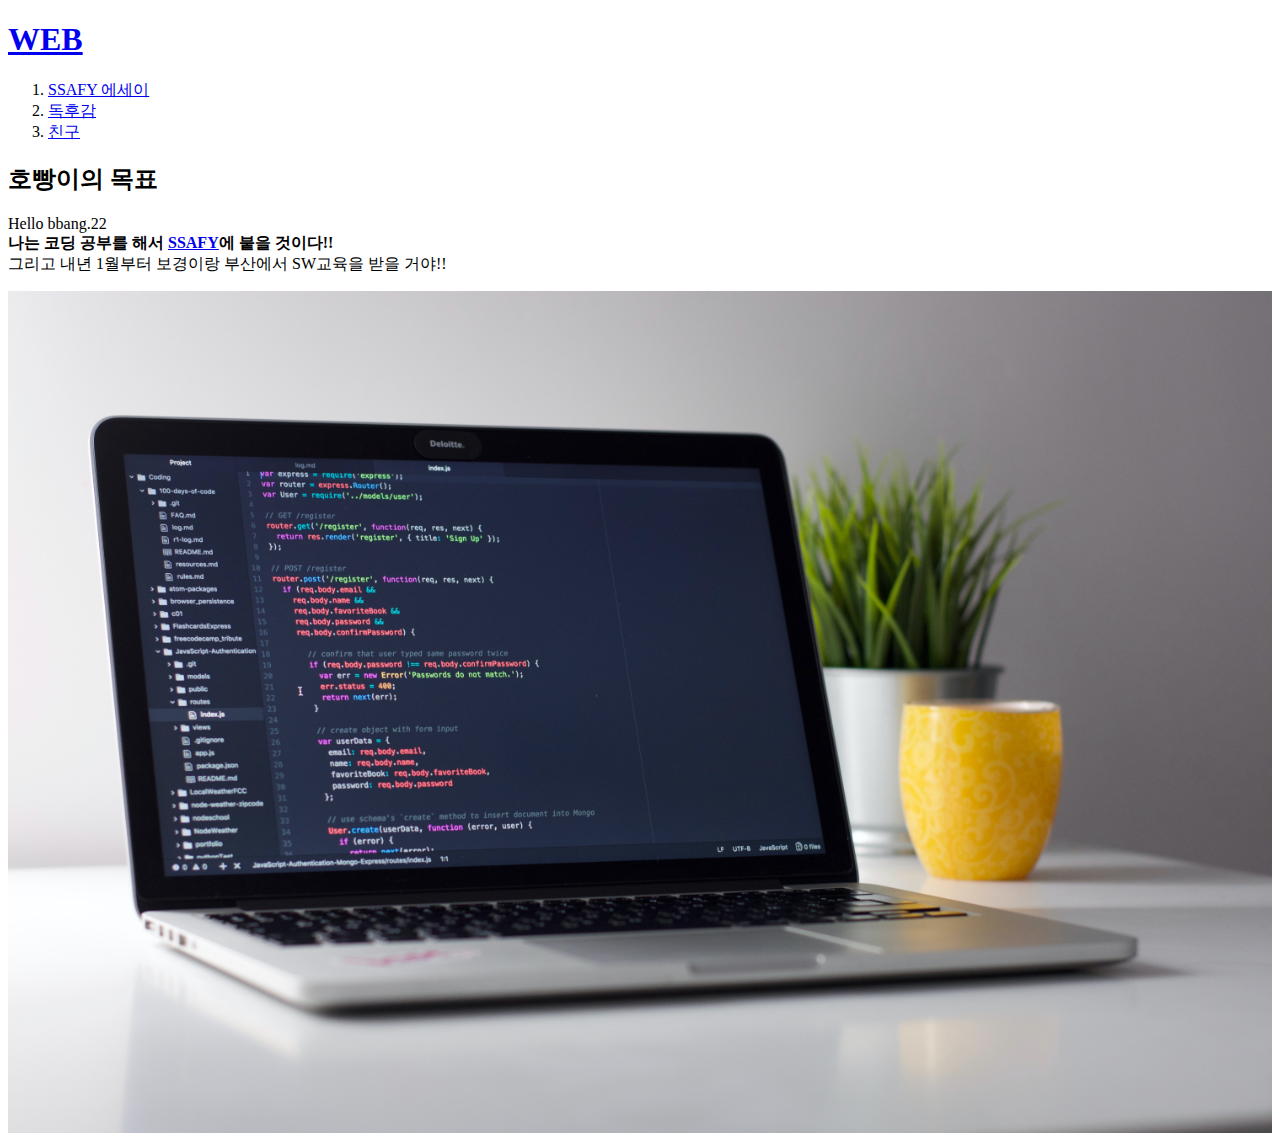
==== index.html @ c4cee95a "수정" ====
<!doctype html>
<html>
<head>
  <title>WEB1 - Welcome</title>
  <meta charset="utf-8">
</head>
<body>
  <h1><a href="index.html">WEB</a></h1>
 <ol>
   <li><a href="1.html">SSAFY 에세이</a></li>
   <li><a href="2.html">독후감</a></li>
   <li><a href="3.html">친구</a></li>
 </ol>
 <h2>호빵이의 목표</h2>
 <p>Hello bbang.22<br><strong>나는 코딩 공부를 해서 <u><a href="https://www.ssafy.com/ksp/jsp/swp/swpMain.jsp" target="_blank" title="html5 specification">SSAFY</a></u>에 붙을 것이다!!</strong>
   <br>그리고 내년 1월부터 보경이랑 부산에서 SW교육을 받을 거야!!</p><img src="coding.jpg" width="100%">
</body>
</html>
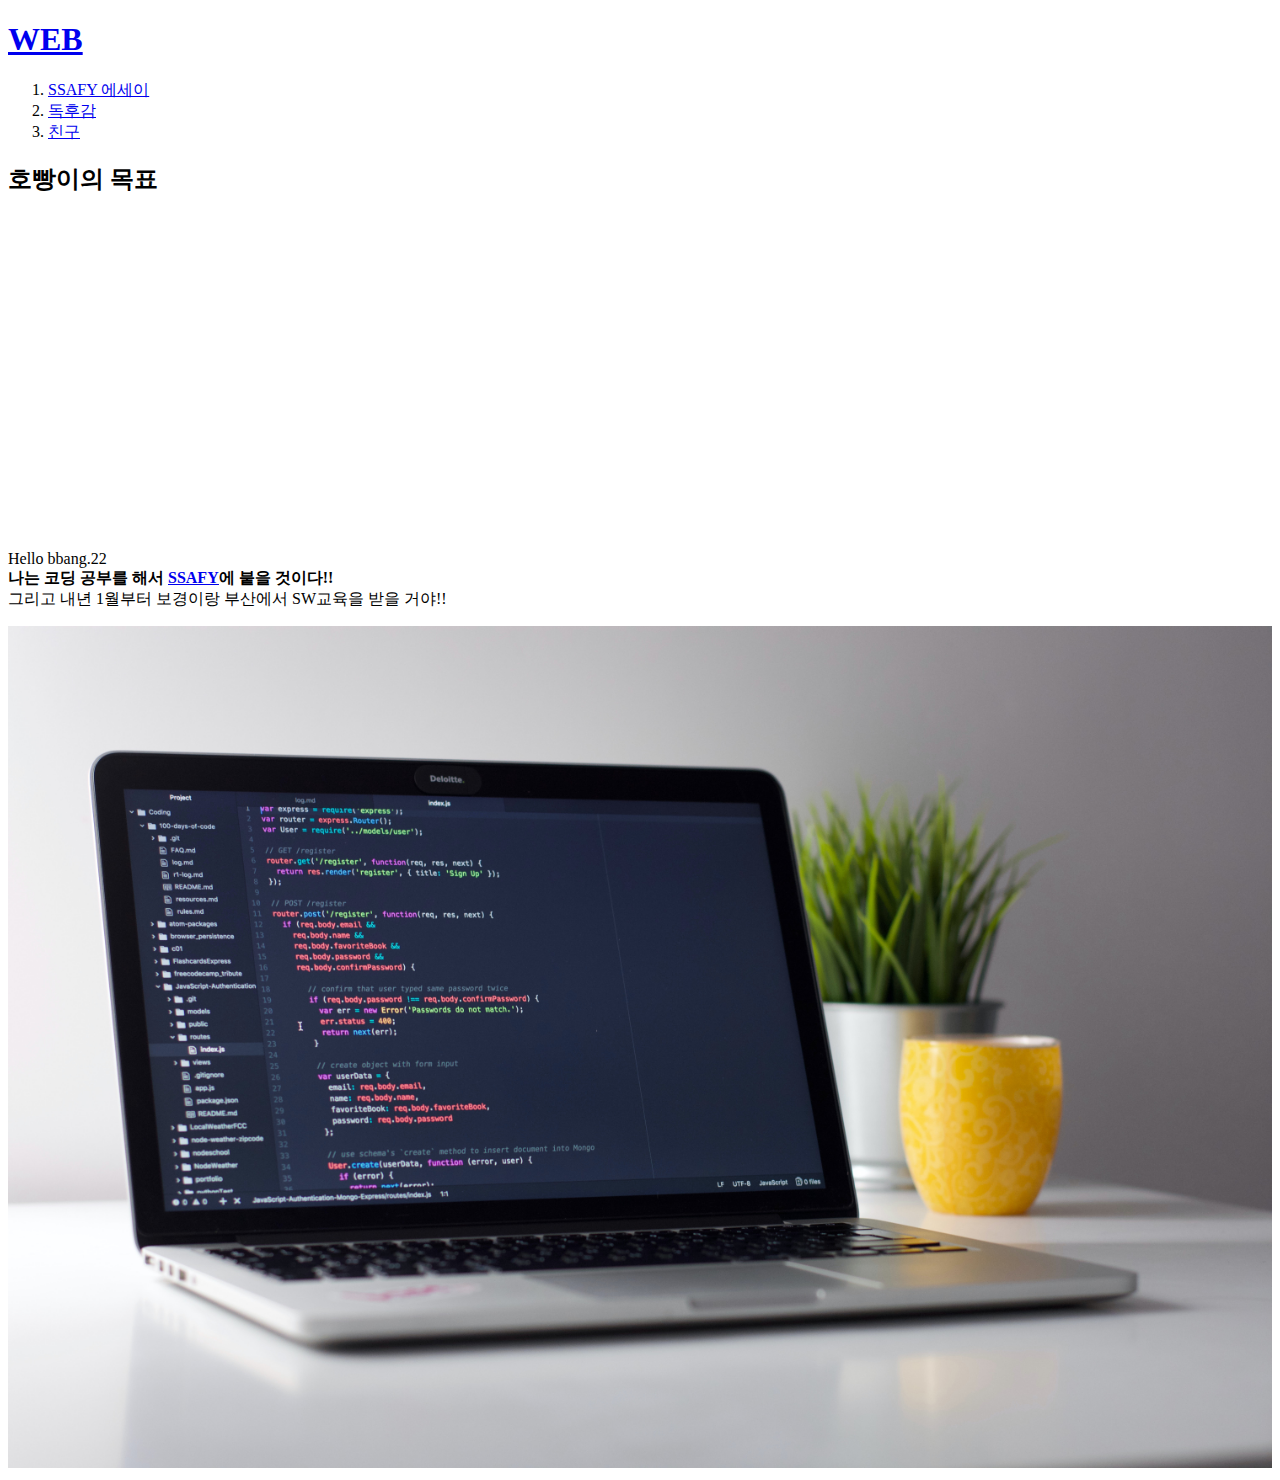
==== commit ebdd4464: "댓글 추가" ====
--- a/index.html
+++ b/index.html
@@ -12,6 +12,8 @@
    <li><a href="3.html">친구</a></li>
  </ol>
  <h2>호빵이의 목표</h2>
+ <p><iframe width="560" height="315" src="https://www.youtube.com/embed/7T7r_oSp0SE" title="YouTube video player" frameborder="0" allow="accelerometer; autoplay; clipboard-write; encrypted-media; gyroscope; picture-in-picture" allowfullscreen></iframe>
+ </p>
  <p>Hello bbang.22<br><strong>나는 코딩 공부를 해서 <u><a href="https://www.ssafy.com/ksp/jsp/swp/swpMain.jsp" target="_blank" title="html5 specification">SSAFY</a></u>에 붙을 것이다!!</strong>
    <br>그리고 내년 1월부터 보경이랑 부산에서 SW교육을 받을 거야!!</p><img src="coding.jpg" width="100%">
 </body>
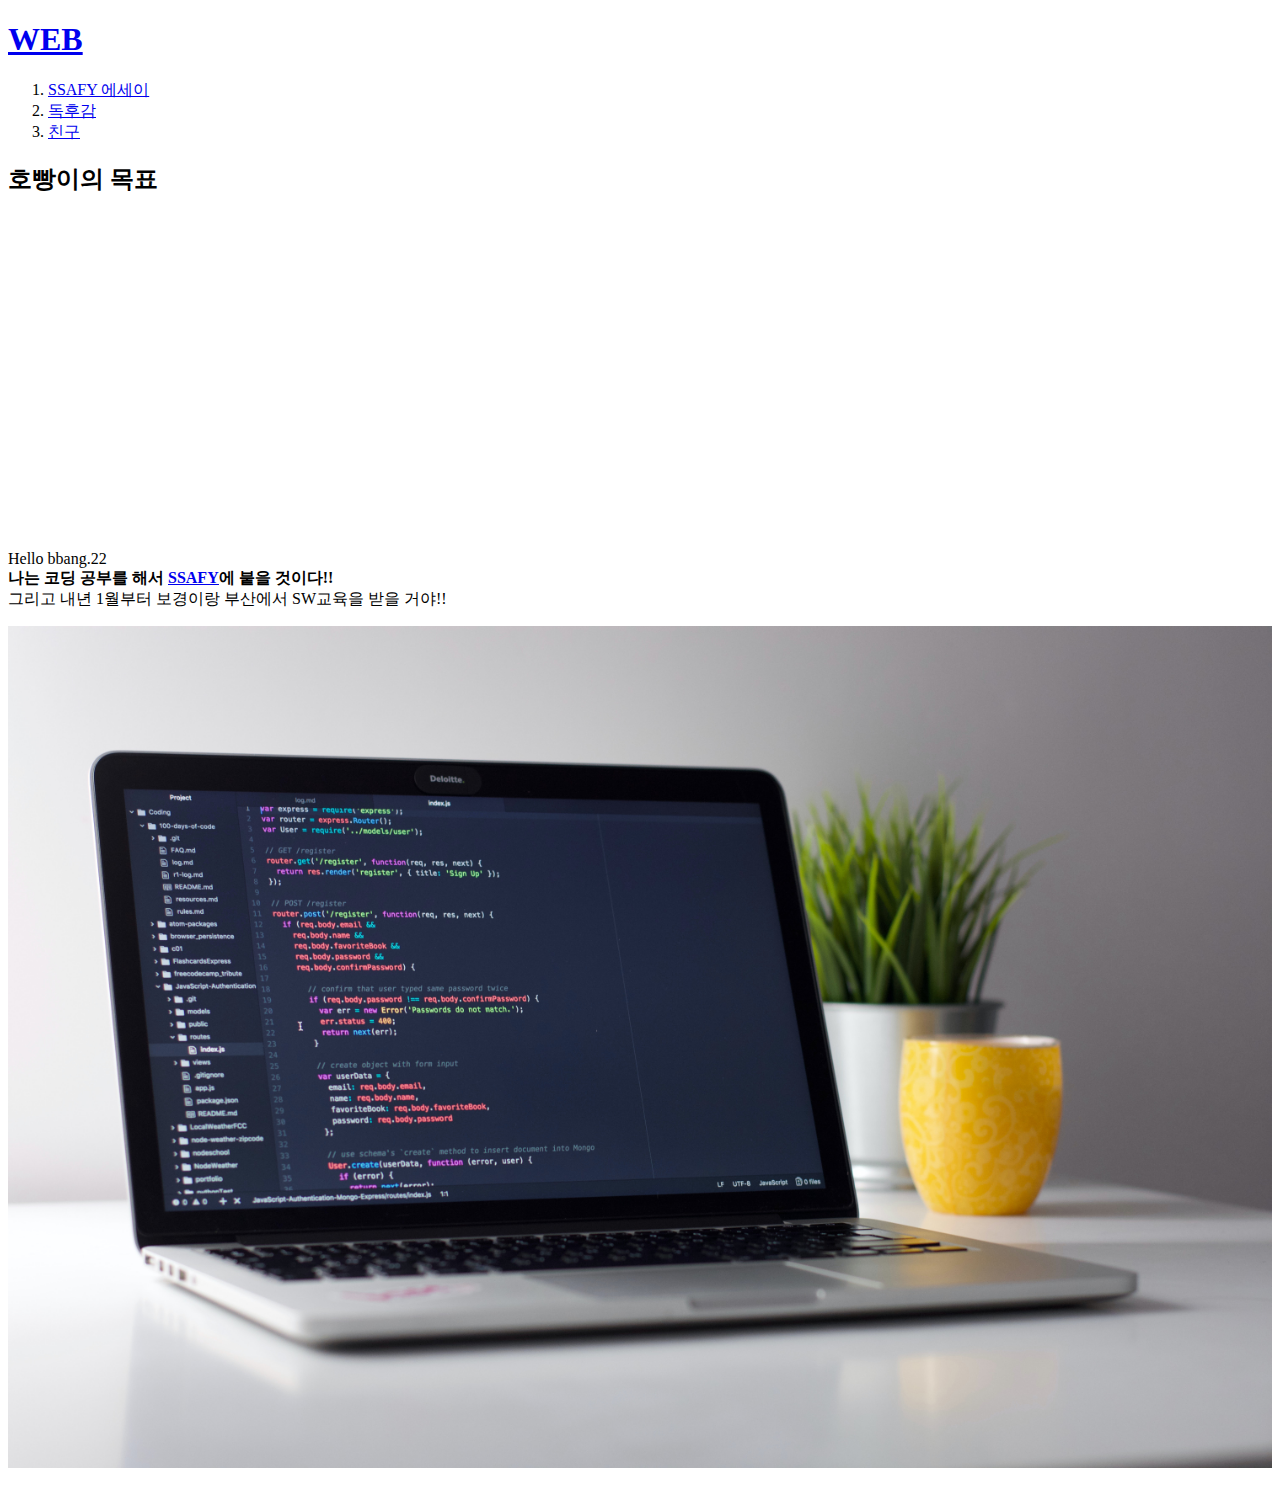
==== commit 0471a395: "채팅추가!" ====
--- a/index.html
+++ b/index.html
@@ -16,5 +16,18 @@
  </p>
  <p>Hello bbang.22<br><strong>나는 코딩 공부를 해서 <u><a href="https://www.ssafy.com/ksp/jsp/swp/swpMain.jsp" target="_blank" title="html5 specification">SSAFY</a></u>에 붙을 것이다!!</strong>
    <br>그리고 내년 1월부터 보경이랑 부산에서 SW교육을 받을 거야!!</p><img src="coding.jpg" width="100%">
+   <p><!--Start of Tawk.to Script-->
+<script type="text/javascript">
+var Tawk_API=Tawk_API||{}, Tawk_LoadStart=new Date();
+(function(){
+var s1=document.createElement("script"),s0=document.getElementsByTagName("script")[0];
+s1.async=true;
+s1.src='https://embed.tawk.to/63519e0fdaff0e1306d317b8/1gfrd2rh3';
+s1.charset='UTF-8';
+s1.setAttribute('crossorigin','*');
+s0.parentNode.insertBefore(s1,s0);
+})();
+</script>
+<!--End of Tawk.to Script--></p>
 </body>
 </html>
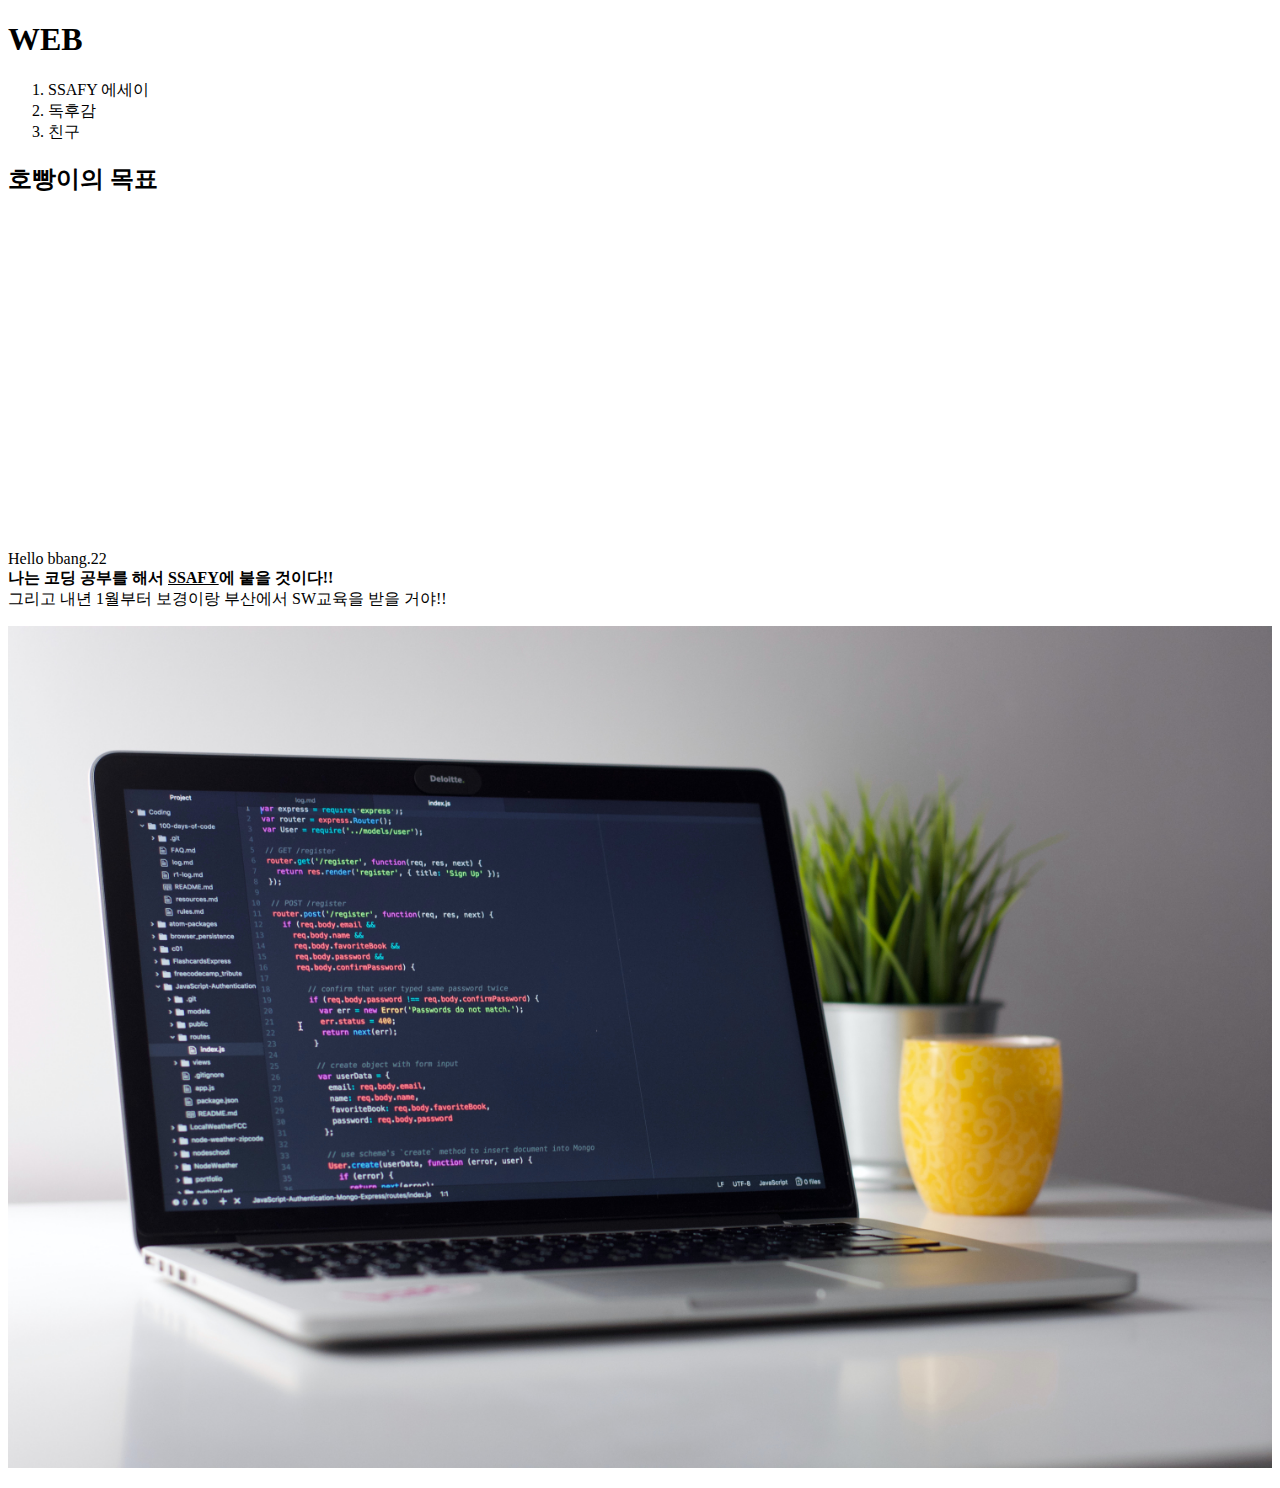
==== commit b3885fc5: "CSS 1" ====
--- a/index.html
+++ b/index.html
@@ -1,16 +1,39 @@
 <!doctype html>
 <html>
 <head>
+  <!-- Google tag (gtag.js) -->
+<script async src="https://www.googletagmanager.com/gtag/js?id=UA-246562397-1"></script>
+<script>
+  window.dataLayer = window.dataLayer || [];
+  function gtag(){dataLayer.push(arguments);}
+  gtag('js', new Date());
+
+  gtag('config', 'UA-246562397-1');
+</script>
   <title>WEB1 - Welcome</title>
   <meta charset="utf-8">
+  <style>
+    a {
+      color:black;
+      text-decoration: none;
+    }
+  </style>
 </head>
 <body>
   <h1><a href="index.html">WEB</a></h1>
+  <ol>
+   <li><a href="1.html">SSAFY 에세이</a></li>
+   <li><a href="2.html">독후감</a></li>
+   <li><a href="3.html">친구</a></li>
+  </ol>
+ <!--
+  <h1><a href="index.html"><font color="red">WEB</font></a></h1>
  <ol>
    <li><a href="1.html">SSAFY 에세이</a></li>
    <li><a href="2.html">독후감</a></li>
    <li><a href="3.html">친구</a></li>
  </ol>
+-->
  <h2>호빵이의 목표</h2>
  <p><iframe width="560" height="315" src="https://www.youtube.com/embed/7T7r_oSp0SE" title="YouTube video player" frameborder="0" allow="accelerometer; autoplay; clipboard-write; encrypted-media; gyroscope; picture-in-picture" allowfullscreen></iframe>
  </p>
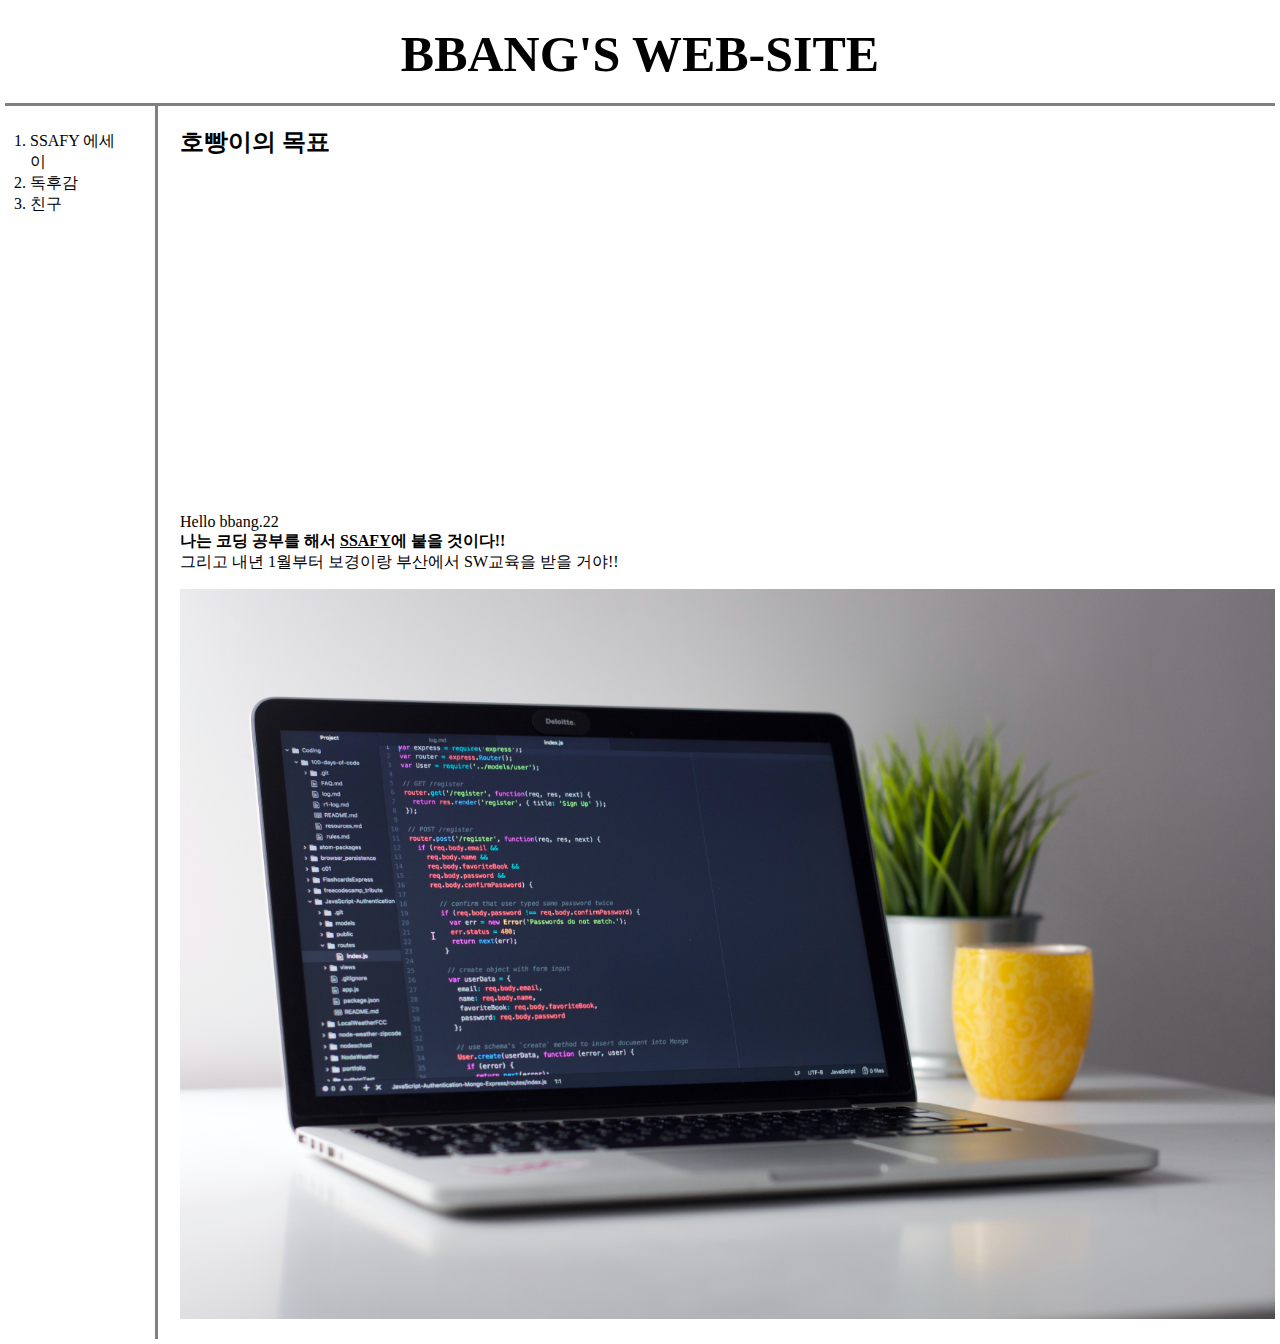
==== commit 17794bc8: "CSS - div 추가" ====
--- a/index.html
+++ b/index.html
@@ -13,19 +13,40 @@
   <title>WEB1 - Welcome</title>
   <meta charset="utf-8">
   <style>
+  #grid {
+    display: grid;
+    grid-template-columns: 175px 1fr;
+  }
+  #grid ol {
+    border-right: 3px solid gray;
+    width: 100px;
+    margin: 0;
+    padding: 25px;
+  }
+  body {
+    margin: 5px;
+  }
     a {
       color:black;
       text-decoration: none;
     }
+    h1 {
+      font-size: 50px;
+      text-align: center;
+      border-bottom: 3px solid gray;
+      margin: 0;
+      padding: 20px;
+    }
   </style>
 </head>
 <body>
-  <h1><a href="index.html">WEB</a></h1>
-  <ol>
-   <li><a href="1.html">SSAFY 에세이</a></li>
-   <li><a href="2.html">독후감</a></li>
-   <li><a href="3.html">친구</a></li>
-  </ol>
+  <h1><a href="index.html">BBANG'S WEB-SITE</a></h1>
+ <div id="grid">
+   <ol>
+    <li><a href="1.html">SSAFY 에세이</a></li>
+    <li><a href="2.html">독후감</a></li>
+    <li><a href="3.html">친구</a></li>
+   </ol>
  <!--
   <h1><a href="index.html"><font color="red">WEB</font></a></h1>
  <ol>
@@ -34,23 +55,26 @@
    <li><a href="3.html">친구</a></li>
  </ol>
 -->
- <h2>호빵이의 목표</h2>
- <p><iframe width="560" height="315" src="https://www.youtube.com/embed/7T7r_oSp0SE" title="YouTube video player" frameborder="0" allow="accelerometer; autoplay; clipboard-write; encrypted-media; gyroscope; picture-in-picture" allowfullscreen></iframe>
+ <div>
+   <h2>호빵이의 목표</h2>
+   <p><iframe width="560" height="315" src="https://www.youtube.com/embed/7T7r_oSp0SE" title="YouTube video player" frameborder="0" allow="accelerometer; autoplay; clipboard-write; encrypted-media; gyroscope; picture-in-picture" allowfullscreen></iframe>
  </p>
- <p>Hello bbang.22<br><strong>나는 코딩 공부를 해서 <u><a href="https://www.ssafy.com/ksp/jsp/swp/swpMain.jsp" target="_blank" title="html5 specification">SSAFY</a></u>에 붙을 것이다!!</strong>
+   <p>Hello bbang.22<br><strong>나는 코딩 공부를 해서 <u><a href="https://www.ssafy.com/ksp/jsp/swp/swpMain.jsp" target="_blank" title="html5 specification">SSAFY</a></u>에 붙을 것이다!!</strong>
    <br>그리고 내년 1월부터 보경이랑 부산에서 SW교육을 받을 거야!!</p><img src="coding.jpg" width="100%">
    <p><!--Start of Tawk.to Script-->
-<script type="text/javascript">
-var Tawk_API=Tawk_API||{}, Tawk_LoadStart=new Date();
-(function(){
-var s1=document.createElement("script"),s0=document.getElementsByTagName("script")[0];
-s1.async=true;
-s1.src='https://embed.tawk.to/63519e0fdaff0e1306d317b8/1gfrd2rh3';
-s1.charset='UTF-8';
-s1.setAttribute('crossorigin','*');
-s0.parentNode.insertBefore(s1,s0);
-})();
-</script>
-<!--End of Tawk.to Script--></p>
+   <script type="text/javascript">
+   var Tawk_API=Tawk_API||{}, Tawk_LoadStart=new Date();
+   (function(){
+   var s1=document.createElement("script"),s0=document.getElementsByTagName("script")[0];
+   s1.async=true;
+   s1.src='https://embed.tawk.to/63519e0fdaff0e1306d317b8/1gfrd2rh3';
+   s1.charset='UTF-8';
+   s1.setAttribute('crossorigin','*');
+   s0.parentNode.insertBefore(s1,s0);
+   })();
+   </script>
+   <!--End of Tawk.to Script--></p>
+ </div>
+</div>
 </body>
 </html>
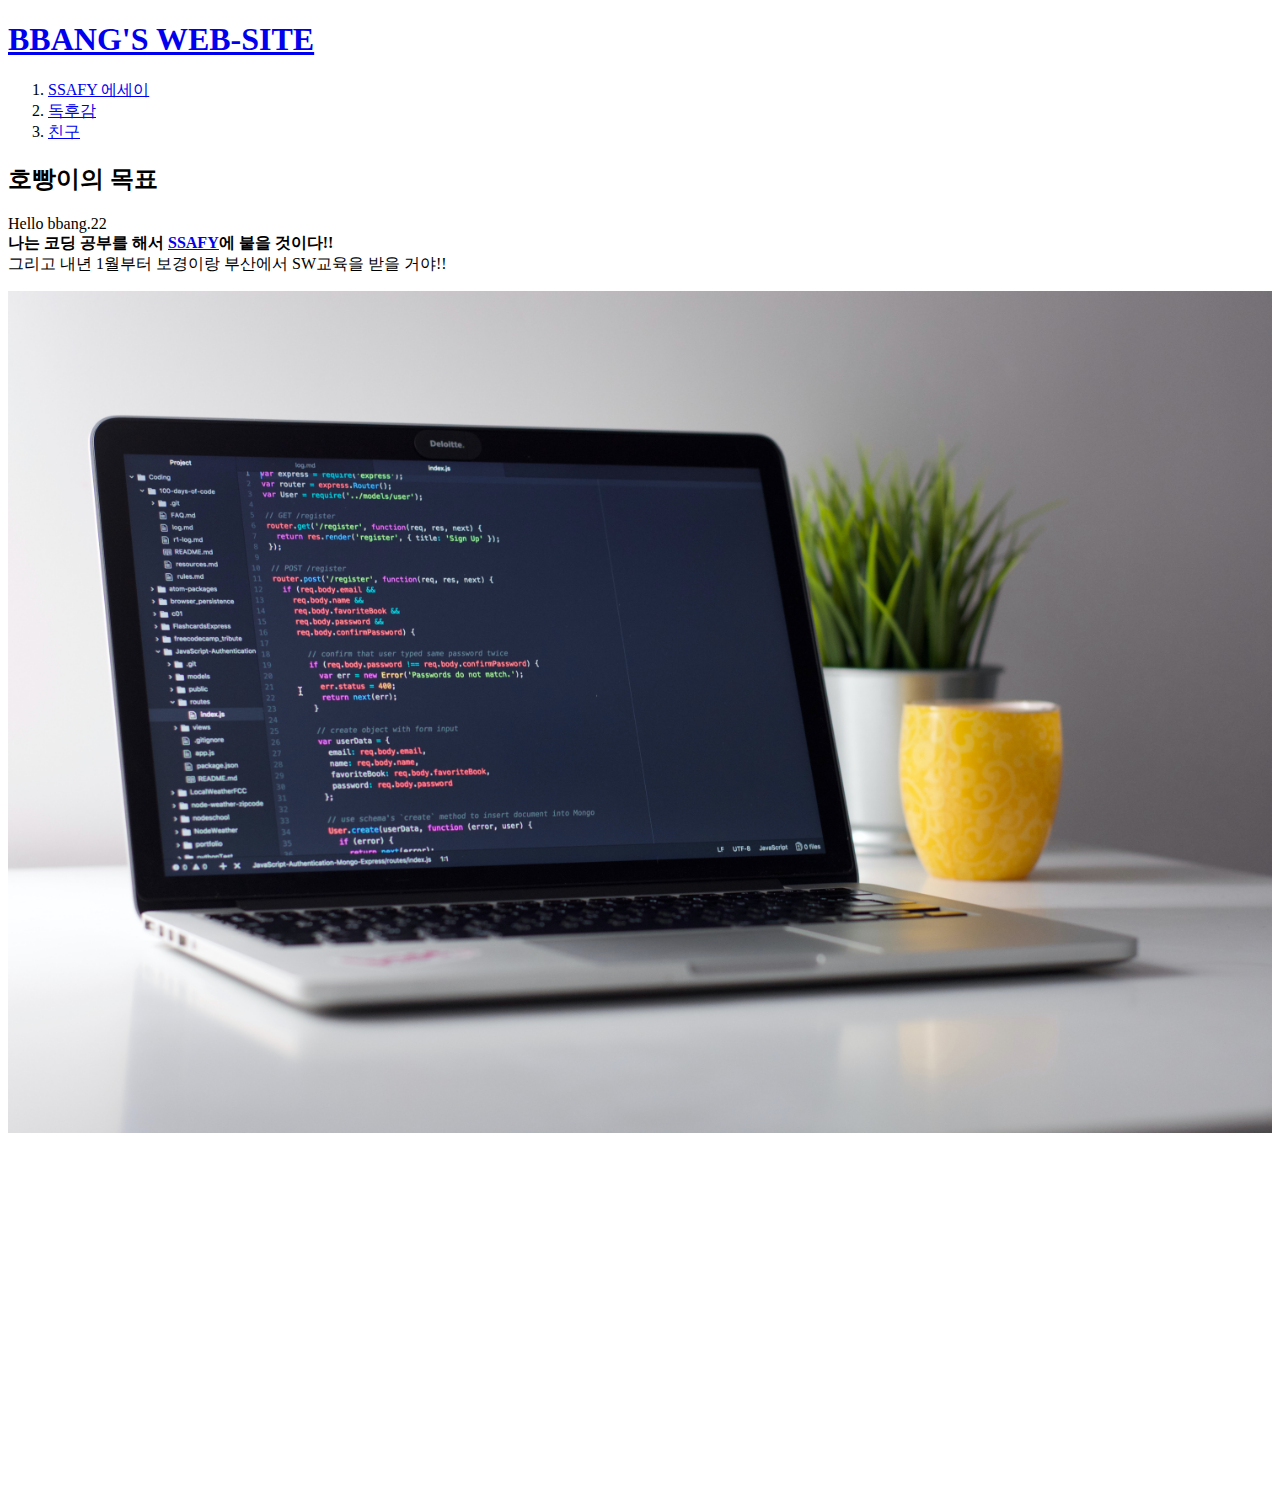
==== commit 4ceaaf7c: "style.css" ====
--- a/index.html
+++ b/index.html
@@ -12,32 +12,7 @@
 </script>
   <title>WEB1 - Welcome</title>
   <meta charset="utf-8">
-  <style>
-  #grid {
-    display: grid;
-    grid-template-columns: 175px 1fr;
-  }
-  #grid ol {
-    border-right: 3px solid gray;
-    width: 100px;
-    margin: 0;
-    padding: 25px;
-  }
-  body {
-    margin: 5px;
-  }
-    a {
-      color:black;
-      text-decoration: none;
-    }
-    h1 {
-      font-size: 50px;
-      text-align: center;
-      border-bottom: 3px solid gray;
-      margin: 0;
-      padding: 20px;
-    }
-  </style>
+  <link rel="stylesheet" href="style.css">
 </head>
 <body>
   <h1><a href="index.html">BBANG'S WEB-SITE</a></h1>
@@ -57,10 +32,10 @@
 -->
  <div>
    <h2>호빵이의 목표</h2>
+   <p>Hello bbang.22<br><strong>나는 코딩 공부를 해서 <u><a href="https://www.ssafy.com/ksp/jsp/swp/swpMain.jsp" target="_blank" title="html5 specification">SSAFY</a></u>에 붙을 것이다!!</strong>
+   <br>그리고 내년 1월부터 보경이랑 부산에서 SW교육을 받을 거야!!</p><img src="coding.jpg" width="100%">
    <p><iframe width="560" height="315" src="https://www.youtube.com/embed/7T7r_oSp0SE" title="YouTube video player" frameborder="0" allow="accelerometer; autoplay; clipboard-write; encrypted-media; gyroscope; picture-in-picture" allowfullscreen></iframe>
  </p>
-   <p>Hello bbang.22<br><strong>나는 코딩 공부를 해서 <u><a href="https://www.ssafy.com/ksp/jsp/swp/swpMain.jsp" target="_blank" title="html5 specification">SSAFY</a></u>에 붙을 것이다!!</strong>
-   <br>그리고 내년 1월부터 보경이랑 부산에서 SW교육을 받을 거야!!</p><img src="coding.jpg" width="100%">
    <p><!--Start of Tawk.to Script-->
    <script type="text/javascript">
    var Tawk_API=Tawk_API||{}, Tawk_LoadStart=new Date();
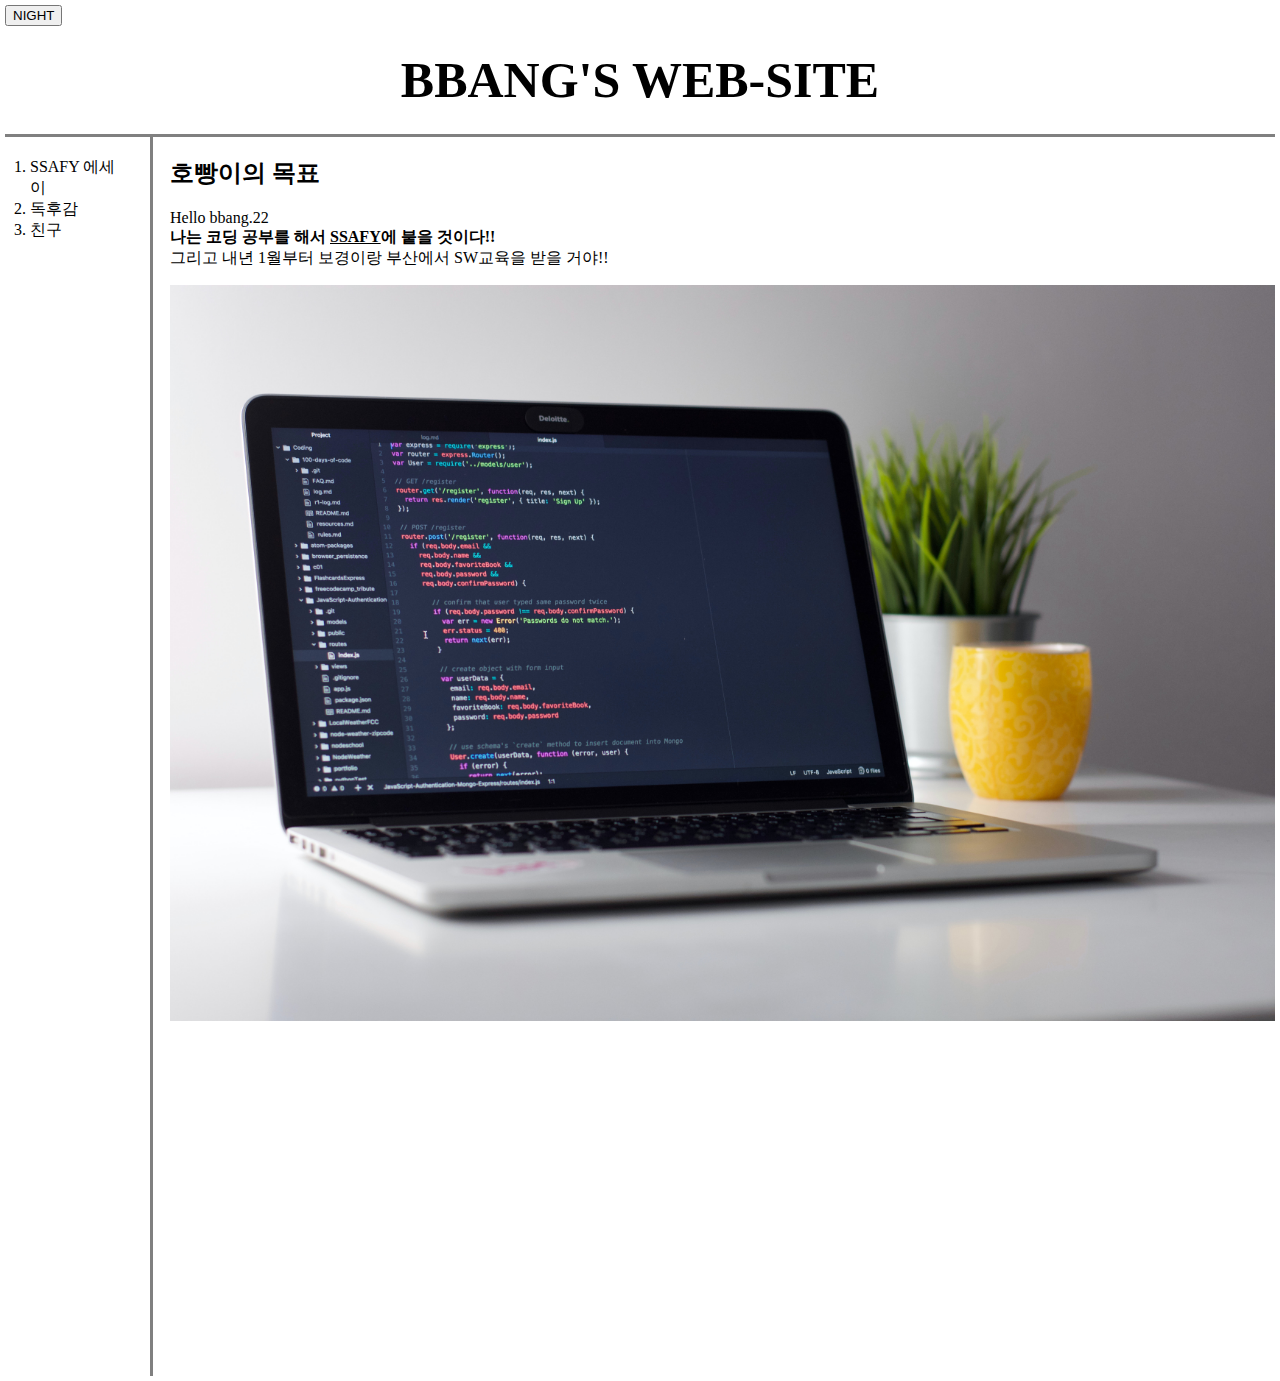
==== commit f15c4572: "Java script" ====
--- a/index.html
+++ b/index.html
@@ -15,7 +15,34 @@
   <link rel="stylesheet" href="style.css">
 </head>
 <body>
-  <h1><a href="index.html">BBANG'S WEB-SITE</a></h1>
+  <input type="button" value="NIGHT" onclick="
+   var target = document.querySelector('body');
+   if(this.value === 'NIGHT') {
+     target.style.backgroundColor = 'black';
+     target.style.color = 'white';
+     this.value = 'DAY';
+
+     var alist = document.querySelectorAll('a');
+     var i = 0;
+     while (i < alist.length) {
+     alist[i].style.color = 'powderblue';
+     i = i + 1;
+     }
+   } else {
+     target.style.backgroundColor = 'white';
+     target.style.color = 'black';
+     this.value = 'NIGHT';
+
+     var alist = document.querySelectorAll('a');
+     var i = 0;
+     while (i < alist.length) {
+     alist[i].style.color = 'black';
+     i = i + 1;
+     }
+   }
+   ">
+
+ <h1><a href="index.html">BBANG'S WEB-SITE</a></h1>
  <div id="grid">
    <ol>
     <li><a href="1.html">SSAFY 에세이</a></li>
--- a/style.css
+++ b/style.css
@@ -0,0 +1,38 @@
+#active {
+  color:orange;
+}
+#grid {
+  display: grid;
+  grid-template-columns: 165px 1fr;
+}
+#grid ol {
+  padding-left: 25px;
+}
+body {
+  margin: 5px;
+}
+a {
+  color:black;
+  text-decoration: none;
+}
+h1 {
+  font-size: 50px;
+  text-align: center;
+  border-bottom: 3px solid gray;
+  margin: 0;
+  padding: 25px;
+}
+ol {
+  border-right: 3px solid gray;
+  width: 100px;
+  margin: 0;
+  padding: 20px;
+}
+@media (max-width:650px) {
+  #grid {
+    display: block;
+  }
+    ol {
+      border-right: none;
+  }
+}
